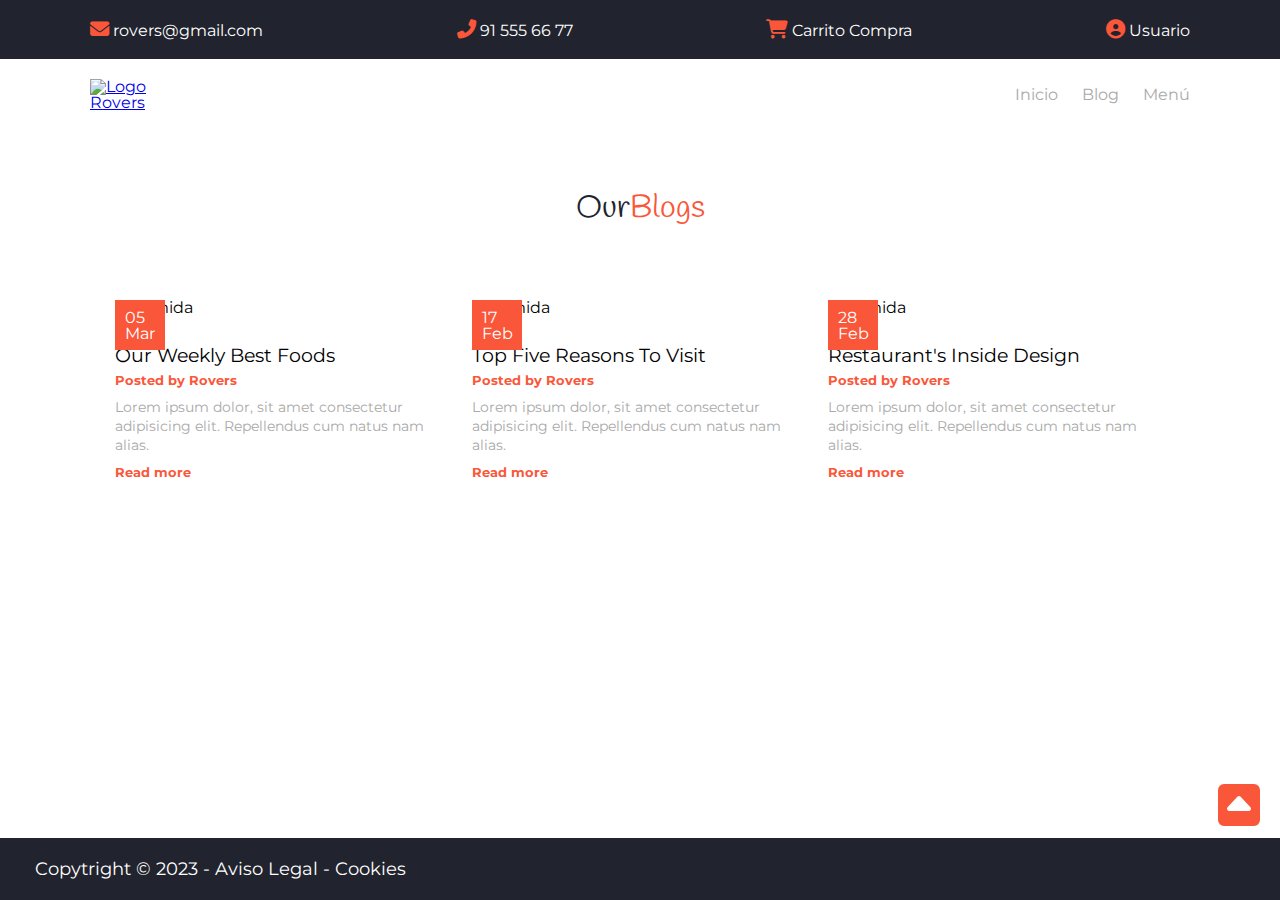
==== blog.html @ ea319fa2 "footer terminado" ====
<!DOCTYPE html>
<html lang="es">

<head>
    <meta charset="UTF-8">
    <meta http-equiv="X-UA-Compatible" content="IE=edge">
    <meta name="viewport" content="width=device-width, initial-scale=1.0">
    <title>Rovers- Hamburguesería - Home</title>
    <link rel="stylesheet" href="./css/style.css">
</head>

<body>

    <div class="wrapped">

        <header>
            <div class="nav-top">
                <div class="container">
                    <div>
                        <a href="mailto:rovers@gmail.com">
                            <i class="fa-solid fa-envelope"></i>
                            <span>rovers@gmail.com</span>
                        </a>
                    </div>

                    <div>
                        <a href="tel:915556677">
                            <i class="fa-solid fa-phone-flip"></i>
                            <span>91 555 66 77</span>
                        </a>
                    </div>

                    <div>
                        <a href="#">
                            <i class="fa-solid fa-shopping-cart"></i>
                            <span>Carrito Compra</span>
                        </a>
                    </div>

                    <div>
                        <a href="#">
                            <i class="fa-solid fa-user-circle"></i>
                            <span>Usuario</span>
                        </a>
                    </div>
                </div>
            </div>

            <nav>
                <div class="container">
                    <figure>
                        <a href="index.html">
                            <img src="./images/logo.jpg" alt="Logo Rovers">
                        </a>
                    </figure>
                    <div class="hamburguesa">
                        <div></div>
                        <div></div>
                        <div></div>
                    </div>

                    <ul class="menu">
                        <li><a href="index.html">Inicio</a></li>
                        <li><a href="blog.html">Blog</a></li>
                        <li><a href="menu.html">Menú</a></li>
                    </ul>

                </div>
            </nav>

        </header>

        <main>
            <div class="container">

                <div class="titulo">
                    <div>Our</div>
                    <div>Blogs</div>
                </div>

                <div class="article-container">
                    <article>
                        <figure>
                            <img src="./images/news3.jpg" alt="Comida">
                            <div>05 Mar</div>
                        </figure>

                        <div>
                            <h2>Our Weekly Best Foods</h2>
                            <h3>Posted by Rovers</h3>
                            <p>Lorem ipsum dolor, sit amet consectetur adipisicing elit. Repellendus cum natus nam
                                alias.
                            </p>
                            <a href="#">Read more</a>
                        </div>
                    </article>

                    <article>
                        <figure>
                            <img src="./images/news4.jpg" alt="Comida">
                            <div>17 Feb</div>
                        </figure>

                        <div>
                            <h2>Top Five Reasons To Visit</h2>
                            <h3>Posted by Rovers</h3>
                            <p>Lorem ipsum dolor, sit amet consectetur adipisicing elit. Repellendus cum natus nam
                                alias.
                            </p>
                            <a href="#">Read more</a>
                        </div>
                    </article>

                    <article>
                        <figure>
                            <img src="./images/news1.jpg" alt="Comida">
                            <div>28 Feb</div>
                        </figure>

                        <div>
                            <h2>Restaurant's Inside Design</h2>
                            <h3>Posted by Rovers</h3>
                            <p>Lorem ipsum dolor, sit amet consectetur adipisicing elit. Repellendus cum natus nam
                                alias.
                            </p>
                            <a href="#">Read more</a>
                        </div>
                    </article>
                </div>

            </div>
        </main>

        <footer>
            <div class="container">
                <p>Copytright &copy; 2023 - <a href="#">Aviso Legal</a> - <a href="#">Cookies</a></p>
            </div>
        </footer>
    </div>

    <div class="flecha">
        <a href="#top">
            <!-- punto de ancla, #la ponemos para identificar donde queremos que nos lleve la flecha, identificamos con # el div wrapped" -->
            <i class="fa-solid fa-square-caret-up"></i>
        </a>
    </div>

</body>

</html>
---- css/style.css ----
@import url(reset.css);
@import url(https://cdnjs.cloudflare.com/ajax/libs/font-awesome/6.4.0/css/all.min.css);
@import url(https://fonts.googleapis.com/css2?family=Handlee&family=Montserrat:wght@400;700&display=swap);

* {
    box-sizing: border-box;
}

img {
    width: 100%;
    height: auto;
    display: block;
}

html {
    scroll-behavior: smooth;
}

:root {
    /* variables */
    --fuenteprincipal: 'Montserrat', sans-serif;
    --fuentetitulos: 'Handlee', cursive;
    --colorprincipal: #fa573a;
    --colorsecundario: #21242e;
    --margingrid: 1em;
    --font-size: 1em;
    --anchomaximo: 68.75em;
}

.container {
    max-width: var(--anchomaximo);
    margin: 0 auto;
}

body {
    font-family: var(--fuenteprincipal);
    font-size: var(--font-size);
}

/* inicio header */

header .nav-top {
    background-color: var(--colorsecundario);
    padding: 1.25em 0em;
}

header .nav-top .container {
    display: flex;
    justify-content: space-around;
}

header .nav-top a {
    color: var(--colorprincipal);
    text-decoration: none;
}

header .nav-top a i {
    font-size: 150%;
}

header .nav-top span {
    color: white;
    display: none;
}

header nav {
    padding: 1.25em;
}

header nav .container {
    display: flex;
    flex-wrap: wrap;
    justify-content: space-between;
}

header nav .menu {
    width: 100%;
}

header nav .hamburguesa {
    cursor: pointer;
    width: 1.875em;
}

header nav .hamburguesa div {
    border-top: 2px solid #aaa;
    margin-bottom: 0.625em;
}

header nav figure {
    max-width: 100px;
}

header nav .menu a {
    display: block;
    width: 100%;
    text-decoration: none;
    text-align: center;
    padding: 1.25em;
    color: #aaa;
    border-bottom: 1px solid #aaa;
}

header nav .menu li:last-child a {
    border-bottom: 0px;
}

/* fin header */

/* inicio footer */

footer {
    background-color: var(--colorsecundario);
    color: white;
    padding: 1.25em 0px;
    text-align: center;
    position: fixed;
    width: 100%;
    bottom: 0;
    font-size: 110%;
}

footer a {
    text-decoration: none;
    color: white;
}

footer a:hover {
    color: var(--colorprincipal);
}

/* fin footer */

/* inicio flecha */

.flecha a {
    display: block;
    /* para que todo sea clicable */
    color: var(--colorprincipal);
    font-size: 300%;
    position: fixed;
    bottom: 4.375rem;
    right: 1.25rem;
    /* los ponemos en rem para que no se sume */
}


/* fin flecha */


/* inicio blog */

main .titulo {
    display: flex;
    font-family: var(--fuentetitulos);
    justify-content: center;
    text-align: center;
    padding: 50px;
    color: var(--colorprincipal);
    font-size: 200%;
}

main .titulo>div:first-child {
    color: var(--colorsecundario);
}

main .container .article-container {
    display: flex;
    flex-wrap: wrap;
    padding: 15px;
}

main .container .article-container article {
    position: relative;
    width: 50%;
}

main .container .article-container figure {
    padding: 10px;
}

main .container .article-container figure div {
    position: absolute;
    top: 10px;
    left: 10px;
    width: 100%;
    height: 100%;
    background-color: var(--colorprincipal);
    color: white;
    width: 50px;
    height: 50px;
    padding: 10px;
}

main .container .article-container article div {
    padding: 10px;

}

main .container .article-container article div h2 {
    font-size: 120%;
    margin-top: 10px;
    margin-bottom: 10px;
}

main .container .article-container article div h3 {
    color: var(--colorprincipal);
    font-size: 80%;
    margin-top: 10px;
    margin-bottom: 10px;
    font-weight: bold;
}

main .container .article-container article div p {
    color: darkgrey;
    font-size: 90%;
    margin-top: 10px;
    margin-bottom: 10px;
    line-height: 1.3;
}

main .container .article-container article div a {
    color: var(--colorprincipal);
    font-size: 80%;
    text-decoration: none;
    font-weight: bold;
}



/* fin blog */



/* inicio mediaqueries */

@media(min-width: 48em) {
    header .nav-top span {
        color: white;
        display: inline;
    }

    header .nav-top a i {
        font-size: 120%;
    }

    header .nav-top .container {
        justify-content: space-between;
    }

    /* para centrar el texto del footer a la izq */
    footer {
        text-align: left;

    }
}

@media(min-width: 62.75em) {
    header nav .menu {
        width: auto;
    }

    header nav .hamburguesa {
        display: none;
    }

    header nav .menu li {
        display: inline-block;
    }

    header nav .menu a {
        padding: 0.5em 0 1.25em 1.25em;
        border-bottom: 0px;
    }
}



/* mediaqueris blog */

@media(min-width: 48em) {
    main .container .article-container article {
        position: relative;
        width: 33.333%;
    }
}

/* mediaqueris blog */
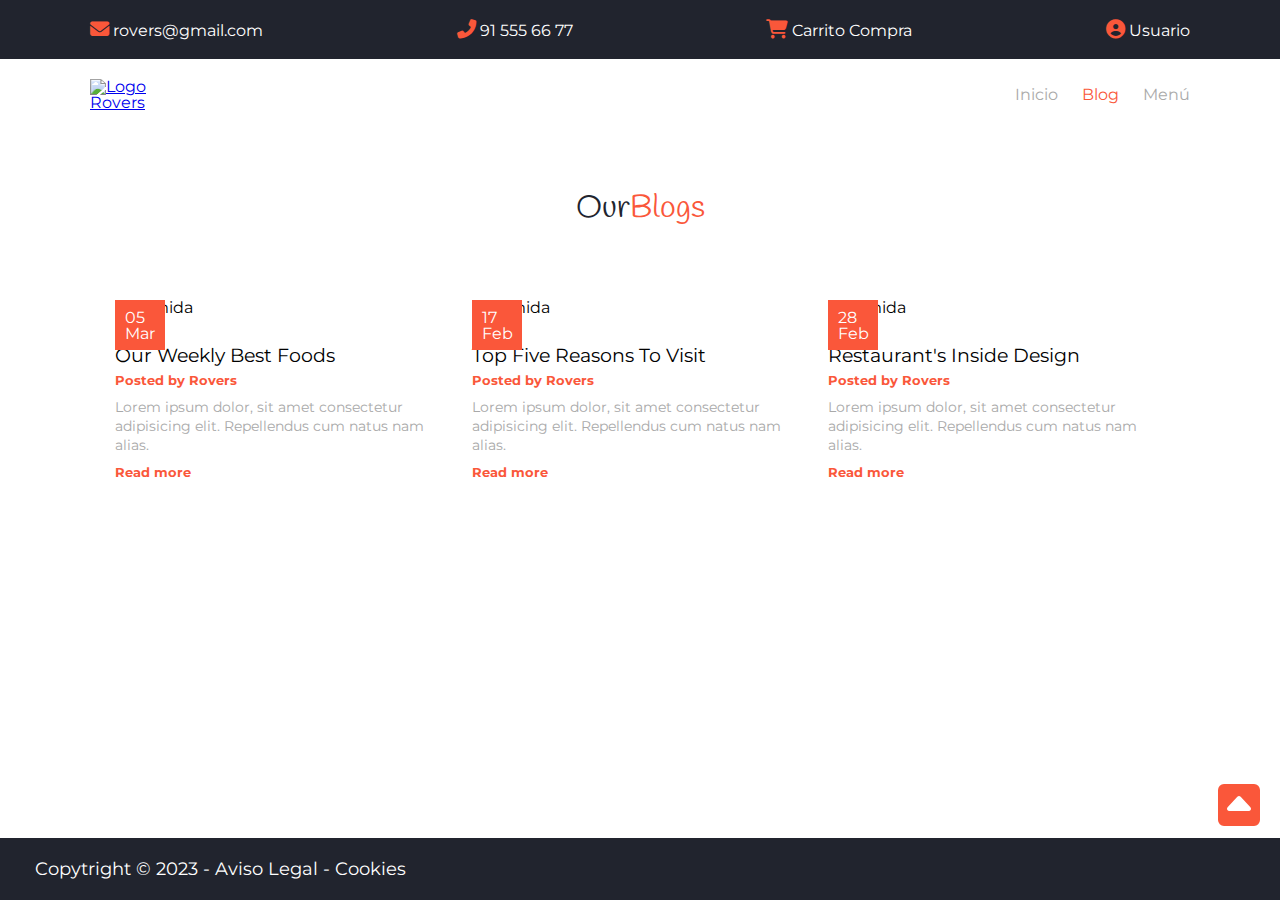
==== commit afaf82cf: "rastro de miga y rollover del menu finalizado" ====
--- a/blog.html
+++ b/blog.html
@@ -61,7 +61,7 @@
 
                     <ul class="menu">
                         <li><a href="index.html">Inicio</a></li>
-                        <li><a href="blog.html">Blog</a></li>
+                        <li><a class="activa" href="blog.html">Blog</a></li>
                         <li><a href="menu.html">Menú</a></li>
                     </ul>
 
--- a/css/style.css
+++ b/css/style.css
@@ -77,6 +77,14 @@
     width: 100%;
 }
 
+header nav .menu .activa {
+    color: var(--colorprincipal);
+}
+
+header nav .menu a:hover {
+    color: var(--colorprincipal);
+}
+
 header nav .hamburguesa {
     cursor: pointer;
     width: 1.875em;
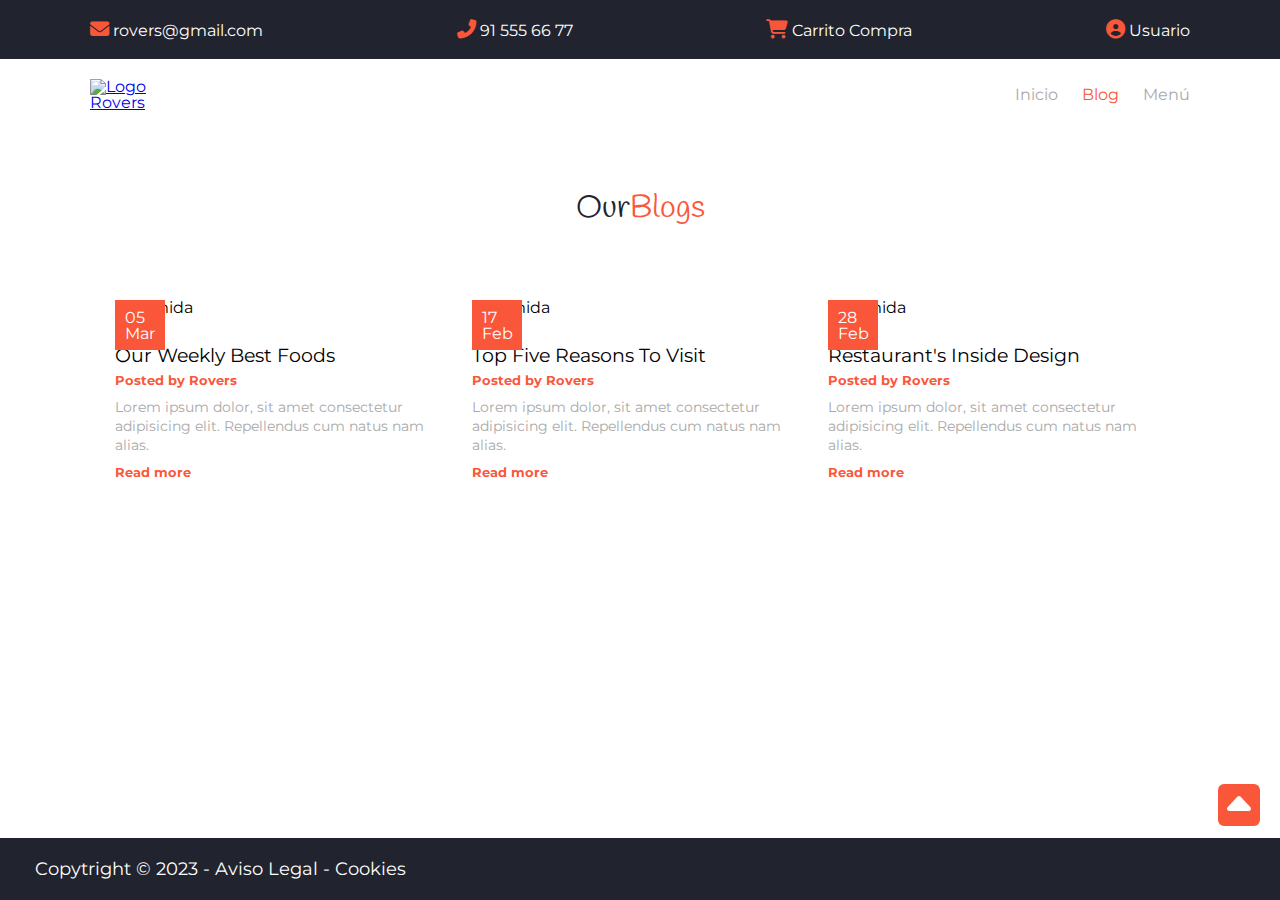
==== commit 5492d4c8: "cambiado los nombres de las páginas" ====
--- a/blog.html
+++ b/blog.html
@@ -5,7 +5,7 @@
     <meta charset="UTF-8">
     <meta http-equiv="X-UA-Compatible" content="IE=edge">
     <meta name="viewport" content="width=device-width, initial-scale=1.0">
-    <title>Rovers- Hamburguesería - Home</title>
+    <title>Rovers- Hamburguesería - Blog</title>
     <link rel="stylesheet" href="./css/style.css">
 </head>
 
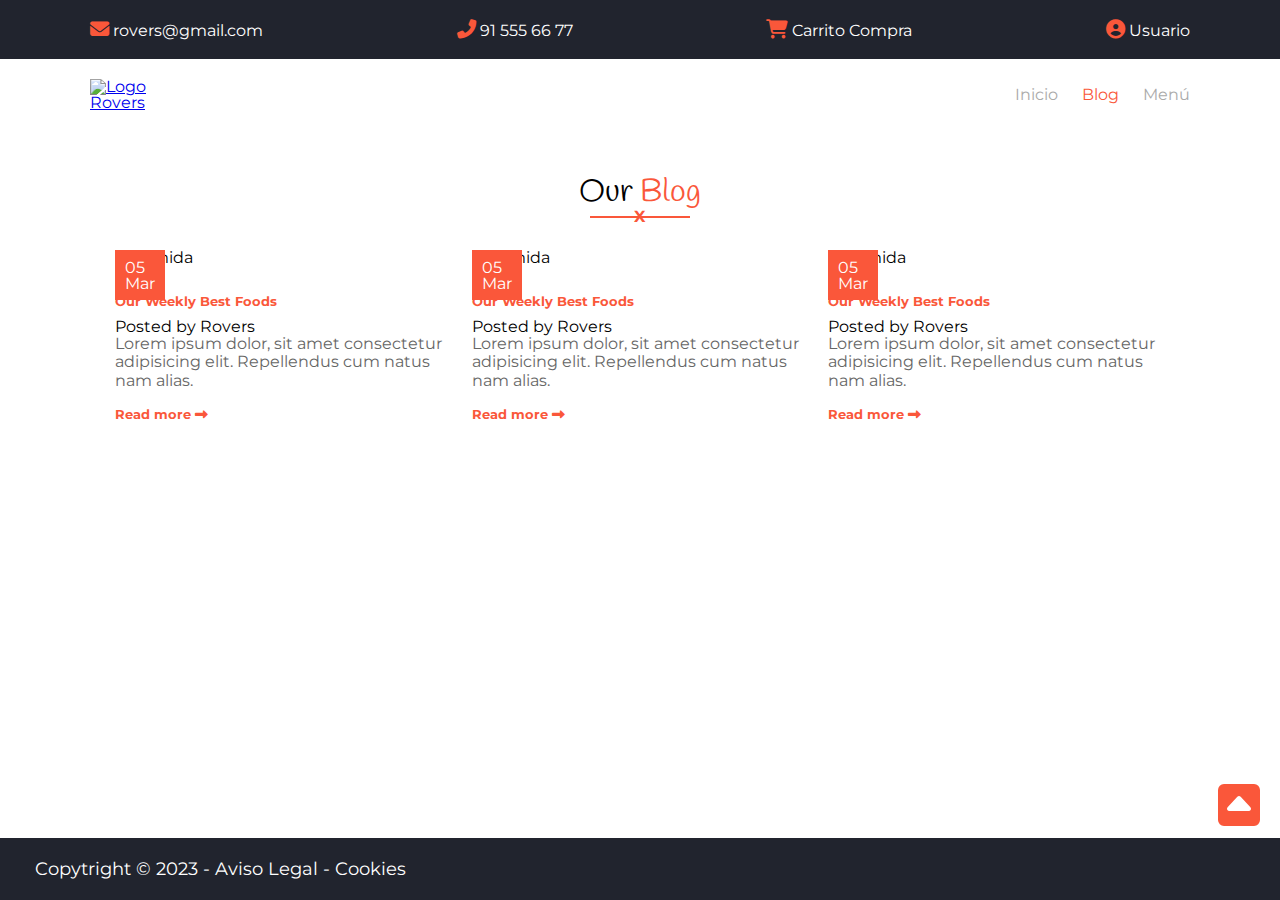
==== commit da7fb970: "html de la seccion blog corregido" ====
--- a/blog.html
+++ b/blog.html
@@ -71,64 +71,74 @@
         </header>
 
         <main>
-            <div class="container">
+            <section id="blog">
+                <div class="container">
 
-                <div class="titulo">
-                    <div>Our</div>
-                    <div>Blogs</div>
+                    <h2>Our <span>Blog</span></h2>
+                    <div class="underline">
+                        <hr noshade="noshade">
+                        <!-- para que sea un línea y no un bisel -->
+                        <span>X</span>
+                    </div>
+
+                    <div class="article-container">
+                        <article>
+                            <figure>
+                                <img src="./images/news3.jpg" alt="Comida">
+                                <div>05 Mar</div>
+                            </figure>
+
+                            <div>
+                                <h3>Our Weekly Best Foods</h3>
+                                <h4>Posted by Rovers</h4>
+                                <p>Lorem ipsum dolor, sit amet consectetur adipisicing elit. Repellendus cum natus nam
+                                    alias.
+                                </p>
+                                <a href="#">Read more
+                                    <i class="fas fa-long-arrow-alt-right"></i>
+                                </a>
+                            </div>
+                        </article>
+
+                        <article>
+                            <figure>
+                                <img src="./images/news3.jpg" alt="Comida">
+                                <div>05 Mar</div>
+                            </figure>
+
+                            <div>
+                                <h3>Our Weekly Best Foods</h3>
+                                <h4>Posted by Rovers</h4>
+                                <p>Lorem ipsum dolor, sit amet consectetur adipisicing elit. Repellendus cum natus nam
+                                    alias.
+                                </p>
+                                <a href="#">Read more
+                                    <i class="fas fa-long-arrow-alt-right"></i>
+                                </a>
+                            </div>
+                        </article>
+
+                        <article>
+                            <figure>
+                                <img src="./images/news3.jpg" alt="Comida">
+                                <div>05 Mar</div>
+                            </figure>
+
+                            <div>
+                                <h3>Our Weekly Best Foods</h3>
+                                <h4>Posted by Rovers</h4>
+                                <p>Lorem ipsum dolor, sit amet consectetur adipisicing elit. Repellendus cum natus nam
+                                    alias.
+                                </p>
+                                <a href="#">Read more
+                                    <i class="fas fa-long-arrow-alt-right"></i>
+                                </a>
+                            </div>
+                        </article>
+
+                    </div>
                 </div>
-
-                <div class="article-container">
-                    <article>
-                        <figure>
-                            <img src="./images/news3.jpg" alt="Comida">
-                            <div>05 Mar</div>
-                        </figure>
-
-                        <div>
-                            <h2>Our Weekly Best Foods</h2>
-                            <h3>Posted by Rovers</h3>
-                            <p>Lorem ipsum dolor, sit amet consectetur adipisicing elit. Repellendus cum natus nam
-                                alias.
-                            </p>
-                            <a href="#">Read more</a>
-                        </div>
-                    </article>
-
-                    <article>
-                        <figure>
-                            <img src="./images/news4.jpg" alt="Comida">
-                            <div>17 Feb</div>
-                        </figure>
-
-                        <div>
-                            <h2>Top Five Reasons To Visit</h2>
-                            <h3>Posted by Rovers</h3>
-                            <p>Lorem ipsum dolor, sit amet consectetur adipisicing elit. Repellendus cum natus nam
-                                alias.
-                            </p>
-                            <a href="#">Read more</a>
-                        </div>
-                    </article>
-
-                    <article>
-                        <figure>
-                            <img src="./images/news1.jpg" alt="Comida">
-                            <div>28 Feb</div>
-                        </figure>
-
-                        <div>
-                            <h2>Restaurant's Inside Design</h2>
-                            <h3>Posted by Rovers</h3>
-                            <p>Lorem ipsum dolor, sit amet consectetur adipisicing elit. Repellendus cum natus nam
-                                alias.
-                            </p>
-                            <a href="#">Read more</a>
-                        </div>
-                    </article>
-                </div>
-
-            </div>
+            </section>
         </main>
 
         <footer>
--- a/css/style.css
+++ b/css/style.css
@@ -152,25 +152,217 @@
     /* los ponemos en rem para que no se sume */
 }
 
-
 /* fin flecha */
 
+/* inicio hero */
+
+.hero {
+    background-image: url(../images/fondo.jpg);
+    height: 60vh;
+    background-size: cover;
+    background-position: center center;
+    background-blend-mode: multiply;
+    /* para oscurecer el fondo */
+    background-color: #888;
+    padding-top: 17vh;
+    color: white;
+}
+
+.hero h1 {
+    font-family: var(--fuentetitulos);
+    font-size: 2.25em;
+}
+
+.hero h2 {
+    color: var(--colorprincipal);
+    font-size: 1.25em;
+    margin: var(--margingrid) 0;
+}
+
+.hero p {
+    font-size: 1.15em;
+
+}
+
+.boton {
+    display: inline-block;
+    background-color: var(--colorprincipal);
+    padding: 1.15em;
+    color: white;
+    text-decoration: none;
+    border: 1px solid var(--colorprincipal);
+}
+
+.boton:hover {
+    background-color: transparent;
+    color: var(--colorprincipal);
+}
+
+.boton:hover i {
+    transition: transform 0.5s;
+    transform: translateX(5px);
+}
+
+.hero .container>div {
+    margin: var(--margingrid) 0;
+    /* lo ponemos separado porque no queremos que herede el estilo del margen, ya que vamos a reutilizar el botón */
+}
+
+.hero .social {
+    display: flex;
+    justify-content: space-between;
+    width: 10.5em;
+}
+
+.hero .social a {
+    color: white;
+    font-size: 2em;
+}
+
+.hero .container {
+    padding: 0 var(--margingrid);
+}
+
+/* fin hero */
+
+/* inicio services */
+
+main section {
+    padding: 2.125em var(--margingrid);
+}
+
+main section h2 {
+    color: black;
+    font-family: var(--fuentetitulos);
+    font-size: 2em;
+    text-align: center;
+}
+
+main section h2 span {
+    color: var(--colorprincipal);
+}
+
+main section .underline {
+    /* cambios de eje */
+    position: relative;
+    width: 6.23rem;
+    margin: 0 auto;
+}
+
+main section .underline hr {
+    position: absolute;
+    width: 100%;
+    top: -1px;
+    border-color: var(--colorprincipal);
+}
+
+main section .underline span {
+    text-align: center;
+    display: block;
+    color: var(--colorprincipal);
+    font-weight: 700;
+    /* hemos cargado la fuente, por lo que no hace falta forzar la negrita */
+}
+
+main section .grid {
+    display: flex;
+    /* le estoy dando un sistema flexible que se reparte el contenido a partes iguales */
+    flex-wrap: wrap;
+    /* le estoy diciendo que me deje elegir como quiero que ocupe el contenido */
+}
+
+main section:last-child {
+    margin-bottom: 3em;
+}
+
+main #services article {
+    border-bottom: 1px solid #aaa;
+    padding: 1.5em 0;
+}
+
+main #services article>div i {
+    color: var(--colorprincipal);
+    font-size: 140%;
+    border: 1px solid var(--colorprincipal);
+    padding: 0.5em;
+    /* con el padding ya crece el elemento, por lo que no le hace falta ancho ni alto */
+    display: inline-block;
+}
+
+main #services article h3 {
+    margin: var(--margingrid) 0;
+    font-size: 110%;
+    font-weight: 700;
+}
+
+main section p {
+    color: #666;
+    line-height: 1.15em;
+    margin-bottom: var(--margingrid);
+}
+
+main section .enlace {
+    text-decoration: none;
+    color: var(--colorprincipal);
+    font-weight: 700;
+}
+
+main section .enlace i {
+    margin-left: 8px;
+    /* para separar la flecha del leer más */
+}
+
+.fa-truck {
+    transform: rotateY(180deg);
+}
+
+/* fin services */
+
+/* inicio aboutus */
+
+main #aboutus .grid figure {
+    width: 100%;
+}
+
+main #aboutus .grid>div {
+    width: 100%;
+}
+
+main #aboutus .grid h3 {
+    font-size: 110%;
+    font-weight: 700;
+}
+
+main #aboutus .grid h4 {
+    margin: var(--margingrid) 0;
+    color: var(--colorprincipal);
+}
+
+main #aboutus .imagen {
+    width: 93%;
+    margin: 1.5em auto;
+}
+
+main #aboutus .imagen .marco {
+    border: 3px solid var(--colorprincipal);
+    transform: rotateZ(10deg);
+    transition: 1s;
+}
+
+main #aboutus .imagen .marco img {
+    transform: rotateZ(-10deg);
+    transition: 1s;
+}
+
+main #aboutus .imagen:hover :is(.marco, .marco img) {
+    transform: rotateZ(0deg);
+}
+
+
+
+/* fin aboutus */
 
 /* inicio blog */
-
-main .titulo {
-    display: flex;
-    font-family: var(--fuentetitulos);
-    justify-content: center;
-    text-align: center;
-    padding: 50px;
-    color: var(--colorprincipal);
-    font-size: 200%;
-}
-
-main .titulo>div:first-child {
-    color: var(--colorsecundario);
-}
 
 main .container .article-container {
     display: flex;
@@ -205,6 +397,7 @@
 
 }
 
+
 main .container .article-container article div h2 {
     font-size: 120%;
     margin-top: 10px;
@@ -216,10 +409,10 @@
     font-size: 80%;
     margin-top: 10px;
     margin-bottom: 10px;
-    font-weight: bold;
-}
-
-main .container .article-container article div p {
+    font-weight: 700;
+}
+
+*/ main .container .article-container article div p {
     color: darkgrey;
     font-size: 90%;
     margin-top: 10px;
@@ -231,10 +424,8 @@
     color: var(--colorprincipal);
     font-size: 80%;
     text-decoration: none;
-    font-weight: bold;
-}
-
-
+    font-weight: 700;
+}
 
 /* fin blog */
 
@@ -261,6 +452,36 @@
         text-align: left;
 
     }
+
+    main #services article {
+        /* mediaqueries de la seccion services */
+        width: 50%;
+        border-bottom: 0;
+        border-left: 1px solid #aaa;
+        padding: 1.5em;
+        margin: var(--margingrid) 0;
+    }
+
+    main #services article:last-child {
+        /* mediaqueries de la seccion services */
+        width: 100%;
+    }
+
+    main #aboutus .grid figure {
+        width: 50%;
+    }
+
+    main #aboutus .grid>div {
+        width: 50%;
+    }
+
+    main #aboutus .grid h3 {
+        margin-top: var(--margingrid);
+    }
+
+    main #aboutus .imagen {
+        margin: var(--margingrid) 0 2em 0;
+    }
 }
 
 @media(min-width: 62.75em) {
@@ -280,17 +501,26 @@
         padding: 0.5em 0 1.25em 1.25em;
         border-bottom: 0px;
     }
-}
-
-
-
-/* mediaqueris blog */
-
-@media(min-width: 48em) {
+
     main .container .article-container article {
         position: relative;
         width: 33.333%;
     }
-}
-
-/* mediaqueris blog */+
+    .hero .container {
+        padding: 0;
+    }
+
+    main #services article {
+        /* mediaqueries de la seccion services */
+        width: 33.333%;
+    }
+
+    main #services article:last-child {
+        /* mediaqueries de la seccion services */
+        width: 33.333%;
+    }
+
+
+
+}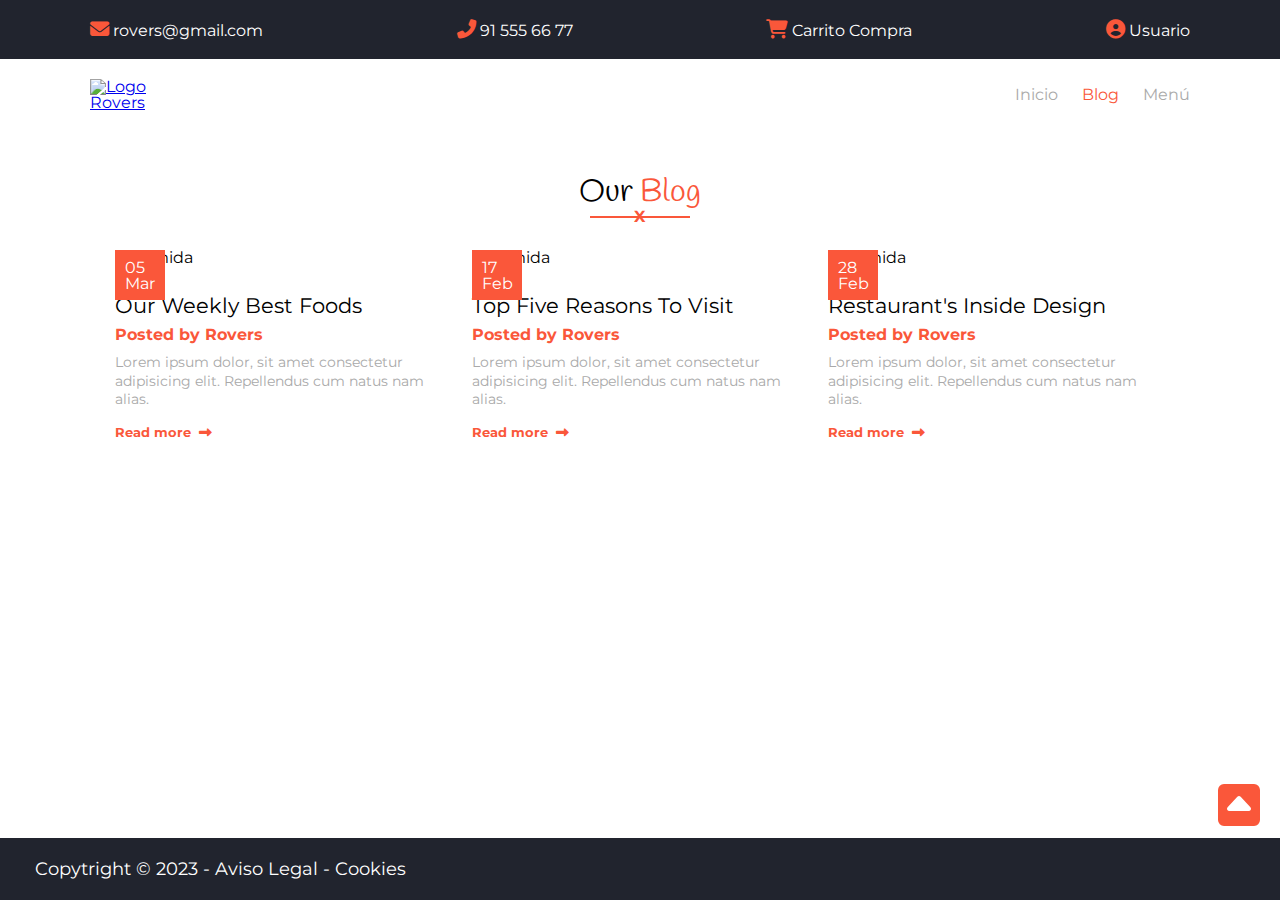
==== commit 28a37904: "fin correcciones, blog completo" ====
--- a/blog.html
+++ b/blog.html
@@ -75,6 +75,7 @@
                 <div class="container">
 
                     <h2>Our <span>Blog</span></h2>
+
                     <div class="underline">
                         <hr noshade="noshade">
                         <!-- para que sea un línea y no un bisel -->
@@ -94,49 +95,43 @@
                                 <p>Lorem ipsum dolor, sit amet consectetur adipisicing elit. Repellendus cum natus nam
                                     alias.
                                 </p>
-                                <a href="#">Read more
-                                    <i class="fas fa-long-arrow-alt-right"></i>
-                                </a>
+                                <a href="#">Read more<i class="fas fa-long-arrow-alt-right"></i></a>
                             </div>
                         </article>
 
                         <article>
                             <figure>
-                                <img src="./images/news3.jpg" alt="Comida">
-                                <div>05 Mar</div>
+                                <img src="./images/news4.jpg" alt="Comida">
+                                <div>17 Feb</div>
                             </figure>
 
                             <div>
-                                <h3>Our Weekly Best Foods</h3>
+                                <h3>Top Five Reasons To Visit</h3>
                                 <h4>Posted by Rovers</h4>
                                 <p>Lorem ipsum dolor, sit amet consectetur adipisicing elit. Repellendus cum natus nam
                                     alias.
                                 </p>
-                                <a href="#">Read more
-                                    <i class="fas fa-long-arrow-alt-right"></i>
-                                </a>
+                                <a href="#">Read more<i class="fas fa-long-arrow-alt-right"></i></a>
                             </div>
                         </article>
 
                         <article>
                             <figure>
-                                <img src="./images/news3.jpg" alt="Comida">
-                                <div>05 Mar</div>
+                                <img src="./images/news1.jpg" alt="Comida">
+                                <div>28 Feb</div>
                             </figure>
 
                             <div>
-                                <h3>Our Weekly Best Foods</h3>
+                                <h3>Restaurant's Inside Design</h3>
                                 <h4>Posted by Rovers</h4>
                                 <p>Lorem ipsum dolor, sit amet consectetur adipisicing elit. Repellendus cum natus nam
                                     alias.
                                 </p>
-                                <a href="#">Read more
-                                    <i class="fas fa-long-arrow-alt-right"></i>
-                                </a>
+                                <a href="#">Read more<i class="fas fa-long-arrow-alt-right"></i></a>
                             </div>
                         </article>
+                    </div>
 
-                    </div>
                 </div>
             </section>
         </main>
--- a/css/style.css
+++ b/css/style.css
@@ -364,10 +364,25 @@
 
 /* inicio blog */
 
+main .titulo {
+    display: flex;
+    font-family: var(--fuentetitulos);
+    justify-content: center;
+    text-align: center;
+    padding: 50px;
+    color: var(--colorprincipal);
+    font-size: 200%;
+}
+
+main .titulo>div:first-child {
+    color: var(--colorsecundario);
+}
+
 main .container .article-container {
     display: flex;
     flex-wrap: wrap;
     padding: 15px;
+
 }
 
 main .container .article-container article {
@@ -397,22 +412,21 @@
 
 }
 
-
-main .container .article-container article div h2 {
-    font-size: 120%;
+main .container .article-container article div h3 {
+    color: black;
+    font-size: 130%;
     margin-top: 10px;
     margin-bottom: 10px;
-}
-
-main .container .article-container article div h3 {
-    color: var(--colorprincipal);
-    font-size: 80%;
-    margin-top: 10px;
-    margin-bottom: 10px;
+
+}
+
+main .container .article-container article div h4 {
+    color: var(--colorprincipal);
     font-weight: 700;
-}
-
-*/ main .container .article-container article div p {
+
+}
+
+main .container .article-container article div p {
     color: darkgrey;
     font-size: 90%;
     margin-top: 10px;
@@ -424,7 +438,11 @@
     color: var(--colorprincipal);
     font-size: 80%;
     text-decoration: none;
-    font-weight: 700;
+    font-weight: bold;
+}
+
+main .container .article-container article div a i {
+    margin: 8px;
 }
 
 /* fin blog */
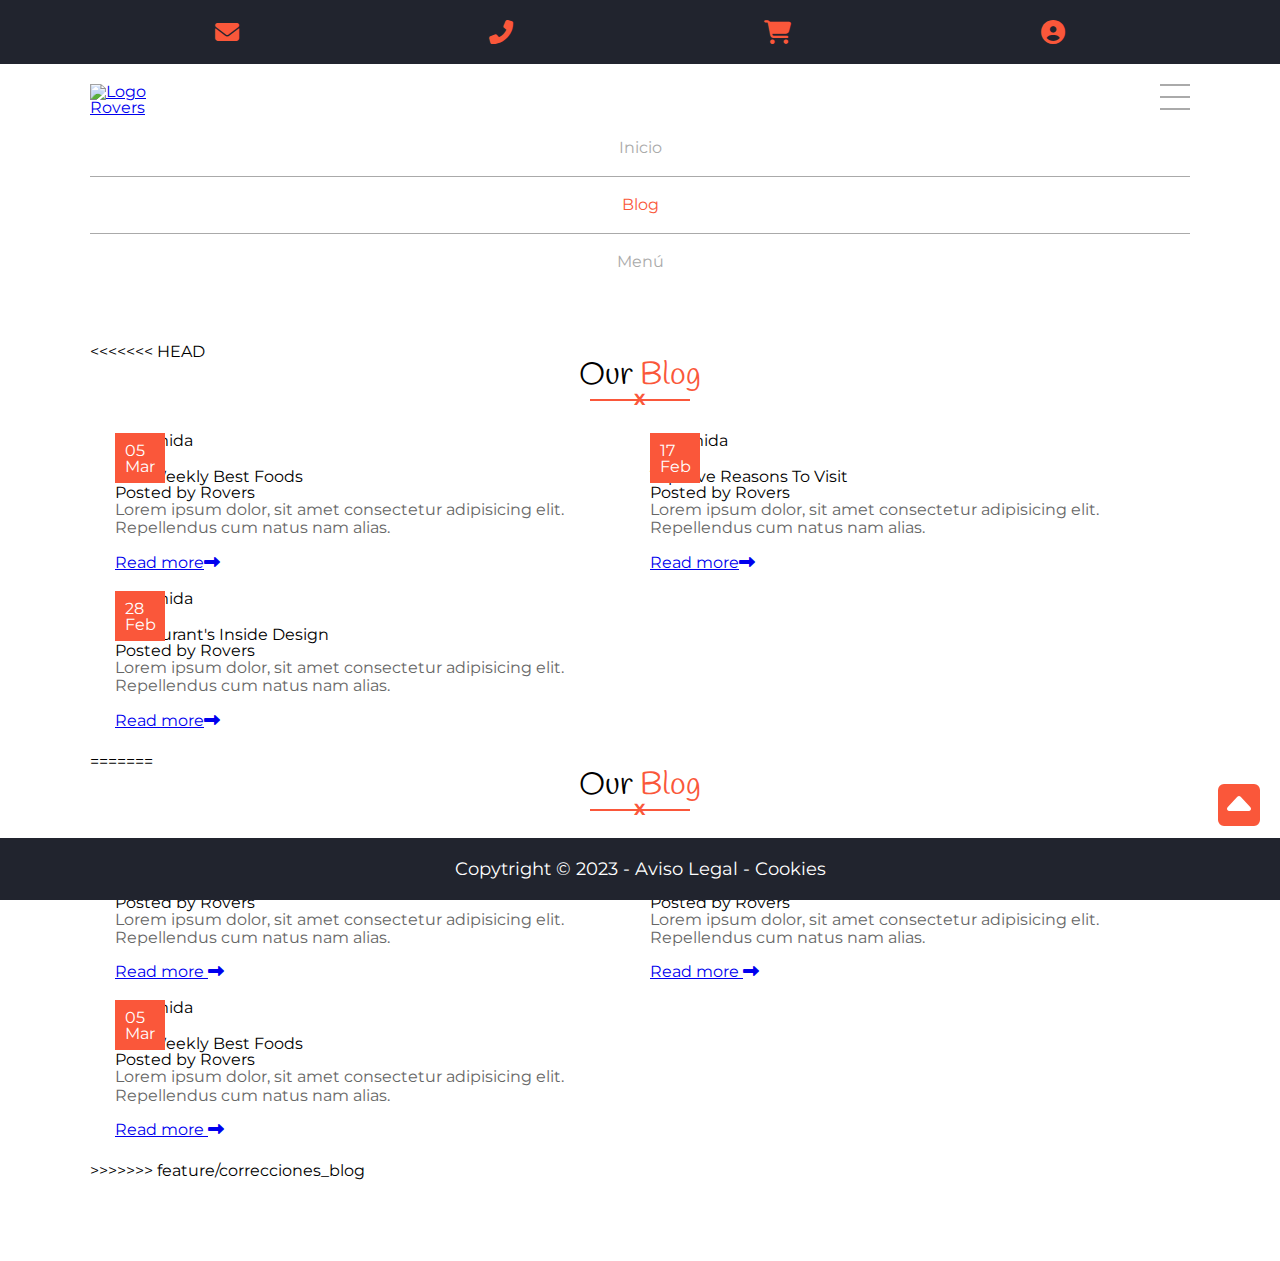
==== commit 03fc30e0: "Blog completo, acepto los cambios entrantes Merge branch 'feature/correcciones_blog' into develop" ====
--- a/blog.html
+++ b/blog.html
@@ -73,6 +73,7 @@
         <main>
             <section id="blog">
                 <div class="container">
+<<<<<<< HEAD
 
                     <h2>Our <span>Blog</span></h2>
 
@@ -132,6 +133,72 @@
                         </article>
                     </div>
 
+=======
+
+                    <h2>Our <span>Blog</span></h2>
+                    <div class="underline">
+                        <hr noshade="noshade">
+                        <!-- para que sea un línea y no un bisel -->
+                        <span>X</span>
+                    </div>
+
+                    <div class="article-container">
+                        <article>
+                            <figure>
+                                <img src="./images/news3.jpg" alt="Comida">
+                                <div>05 Mar</div>
+                            </figure>
+
+                            <div>
+                                <h3>Our Weekly Best Foods</h3>
+                                <h4>Posted by Rovers</h4>
+                                <p>Lorem ipsum dolor, sit amet consectetur adipisicing elit. Repellendus cum natus nam
+                                    alias.
+                                </p>
+                                <a href="#">Read more
+                                    <i class="fas fa-long-arrow-alt-right"></i>
+                                </a>
+                            </div>
+                        </article>
+
+                        <article>
+                            <figure>
+                                <img src="./images/news3.jpg" alt="Comida">
+                                <div>05 Mar</div>
+                            </figure>
+
+                            <div>
+                                <h3>Our Weekly Best Foods</h3>
+                                <h4>Posted by Rovers</h4>
+                                <p>Lorem ipsum dolor, sit amet consectetur adipisicing elit. Repellendus cum natus nam
+                                    alias.
+                                </p>
+                                <a href="#">Read more
+                                    <i class="fas fa-long-arrow-alt-right"></i>
+                                </a>
+                            </div>
+                        </article>
+
+                        <article>
+                            <figure>
+                                <img src="./images/news3.jpg" alt="Comida">
+                                <div>05 Mar</div>
+                            </figure>
+
+                            <div>
+                                <h3>Our Weekly Best Foods</h3>
+                                <h4>Posted by Rovers</h4>
+                                <p>Lorem ipsum dolor, sit amet consectetur adipisicing elit. Repellendus cum natus nam
+                                    alias.
+                                </p>
+                                <a href="#">Read more
+                                    <i class="fas fa-long-arrow-alt-right"></i>
+                                </a>
+                            </div>
+                        </article>
+
+                    </div>
+>>>>>>> feature/correcciones_blog
                 </div>
             </section>
         </main>
--- a/css/style.css
+++ b/css/style.css
@@ -364,20 +364,6 @@
 
 /* inicio blog */
 
-main .titulo {
-    display: flex;
-    font-family: var(--fuentetitulos);
-    justify-content: center;
-    text-align: center;
-    padding: 50px;
-    color: var(--colorprincipal);
-    font-size: 200%;
-}
-
-main .titulo>div:first-child {
-    color: var(--colorsecundario);
-}
-
 main .container .article-container {
     display: flex;
     flex-wrap: wrap;
@@ -412,9 +398,15 @@
 
 }
 
+<<<<<<< HEAD
 main .container .article-container article div h3 {
     color: black;
     font-size: 130%;
+=======
+
+main .container .article-container article div h2 {
+    font-size: 120%;
+>>>>>>> feature/correcciones_blog
     margin-top: 10px;
     margin-bottom: 10px;
 
@@ -422,11 +414,18 @@
 
 main .container .article-container article div h4 {
     color: var(--colorprincipal);
-    font-weight: 700;
-
-}
-
-main .container .article-container article div p {
+<<<<<<< HEAD
+    font-weight: 700;
+
+=======
+    font-size: 80%;
+    margin-top: 10px;
+    margin-bottom: 10px;
+    font-weight: 700;
+>>>>>>> feature/correcciones_blog
+}
+
+*/ main .container .article-container article div p {
     color: darkgrey;
     font-size: 90%;
     margin-top: 10px;
@@ -438,7 +437,7 @@
     color: var(--colorprincipal);
     font-size: 80%;
     text-decoration: none;
-    font-weight: bold;
+    font-weight: 700;
 }
 
 main .container .article-container article div a i {
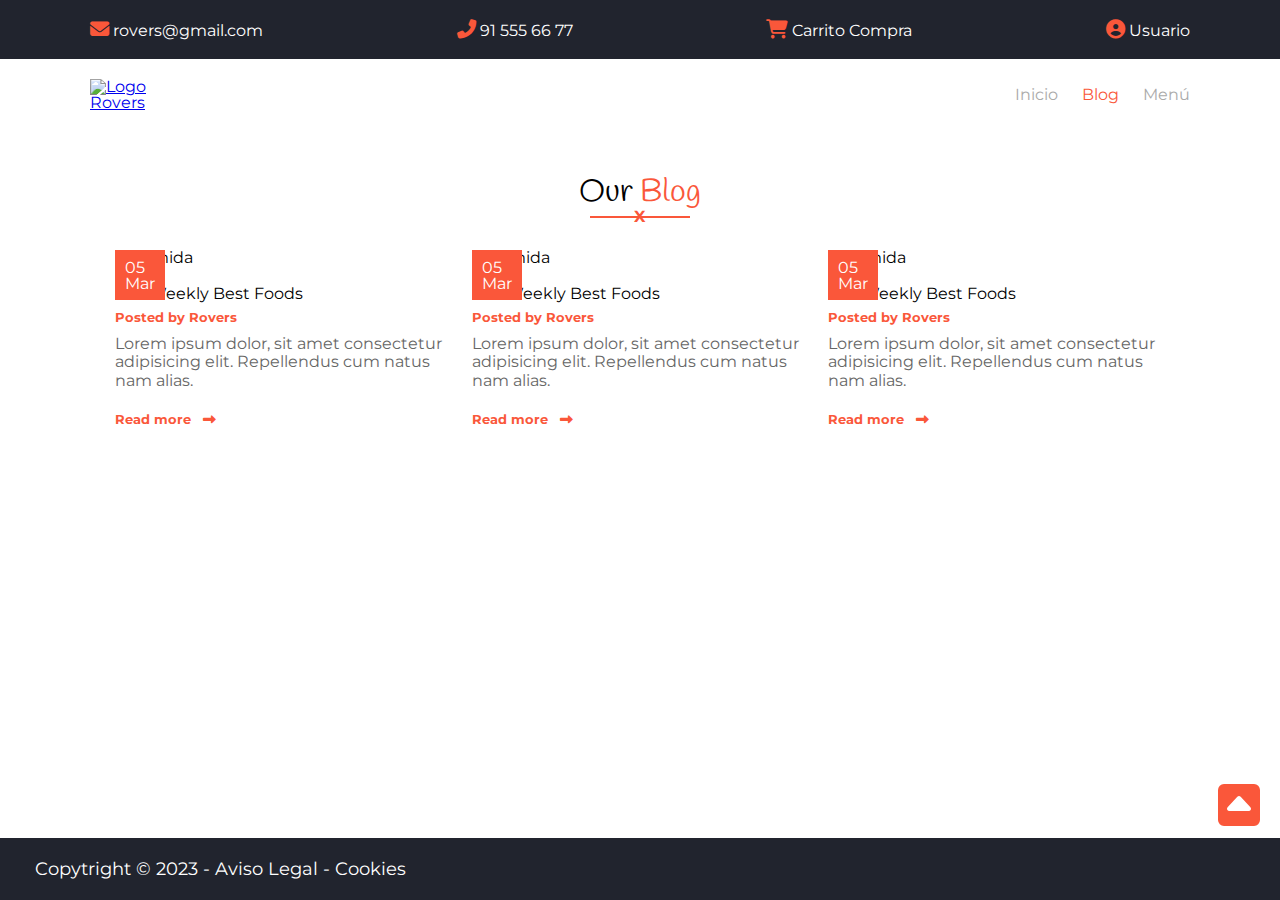
==== commit cd38bc36: "fin blog" ====
--- a/blog.html
+++ b/blog.html
@@ -73,67 +73,6 @@
         <main>
             <section id="blog">
                 <div class="container">
-<<<<<<< HEAD
-
-                    <h2>Our <span>Blog</span></h2>
-
-                    <div class="underline">
-                        <hr noshade="noshade">
-                        <!-- para que sea un línea y no un bisel -->
-                        <span>X</span>
-                    </div>
-
-                    <div class="article-container">
-                        <article>
-                            <figure>
-                                <img src="./images/news3.jpg" alt="Comida">
-                                <div>05 Mar</div>
-                            </figure>
-
-                            <div>
-                                <h3>Our Weekly Best Foods</h3>
-                                <h4>Posted by Rovers</h4>
-                                <p>Lorem ipsum dolor, sit amet consectetur adipisicing elit. Repellendus cum natus nam
-                                    alias.
-                                </p>
-                                <a href="#">Read more<i class="fas fa-long-arrow-alt-right"></i></a>
-                            </div>
-                        </article>
-
-                        <article>
-                            <figure>
-                                <img src="./images/news4.jpg" alt="Comida">
-                                <div>17 Feb</div>
-                            </figure>
-
-                            <div>
-                                <h3>Top Five Reasons To Visit</h3>
-                                <h4>Posted by Rovers</h4>
-                                <p>Lorem ipsum dolor, sit amet consectetur adipisicing elit. Repellendus cum natus nam
-                                    alias.
-                                </p>
-                                <a href="#">Read more<i class="fas fa-long-arrow-alt-right"></i></a>
-                            </div>
-                        </article>
-
-                        <article>
-                            <figure>
-                                <img src="./images/news1.jpg" alt="Comida">
-                                <div>28 Feb</div>
-                            </figure>
-
-                            <div>
-                                <h3>Restaurant's Inside Design</h3>
-                                <h4>Posted by Rovers</h4>
-                                <p>Lorem ipsum dolor, sit amet consectetur adipisicing elit. Repellendus cum natus nam
-                                    alias.
-                                </p>
-                                <a href="#">Read more<i class="fas fa-long-arrow-alt-right"></i></a>
-                            </div>
-                        </article>
-                    </div>
-
-=======
 
                     <h2>Our <span>Blog</span></h2>
                     <div class="underline">
@@ -198,7 +137,6 @@
                         </article>
 
                     </div>
->>>>>>> feature/correcciones_blog
                 </div>
             </section>
         </main>
--- a/css/style.css
+++ b/css/style.css
@@ -398,15 +398,9 @@
 
 }
 
-<<<<<<< HEAD
-main .container .article-container article div h3 {
-    color: black;
-    font-size: 130%;
-=======
 
 main .container .article-container article div h2 {
     font-size: 120%;
->>>>>>> feature/correcciones_blog
     margin-top: 10px;
     margin-bottom: 10px;
 
@@ -414,15 +408,10 @@
 
 main .container .article-container article div h4 {
     color: var(--colorprincipal);
-<<<<<<< HEAD
-    font-weight: 700;
-
-=======
     font-size: 80%;
     margin-top: 10px;
     margin-bottom: 10px;
     font-weight: 700;
->>>>>>> feature/correcciones_blog
 }
 
 */ main .container .article-container article div p {
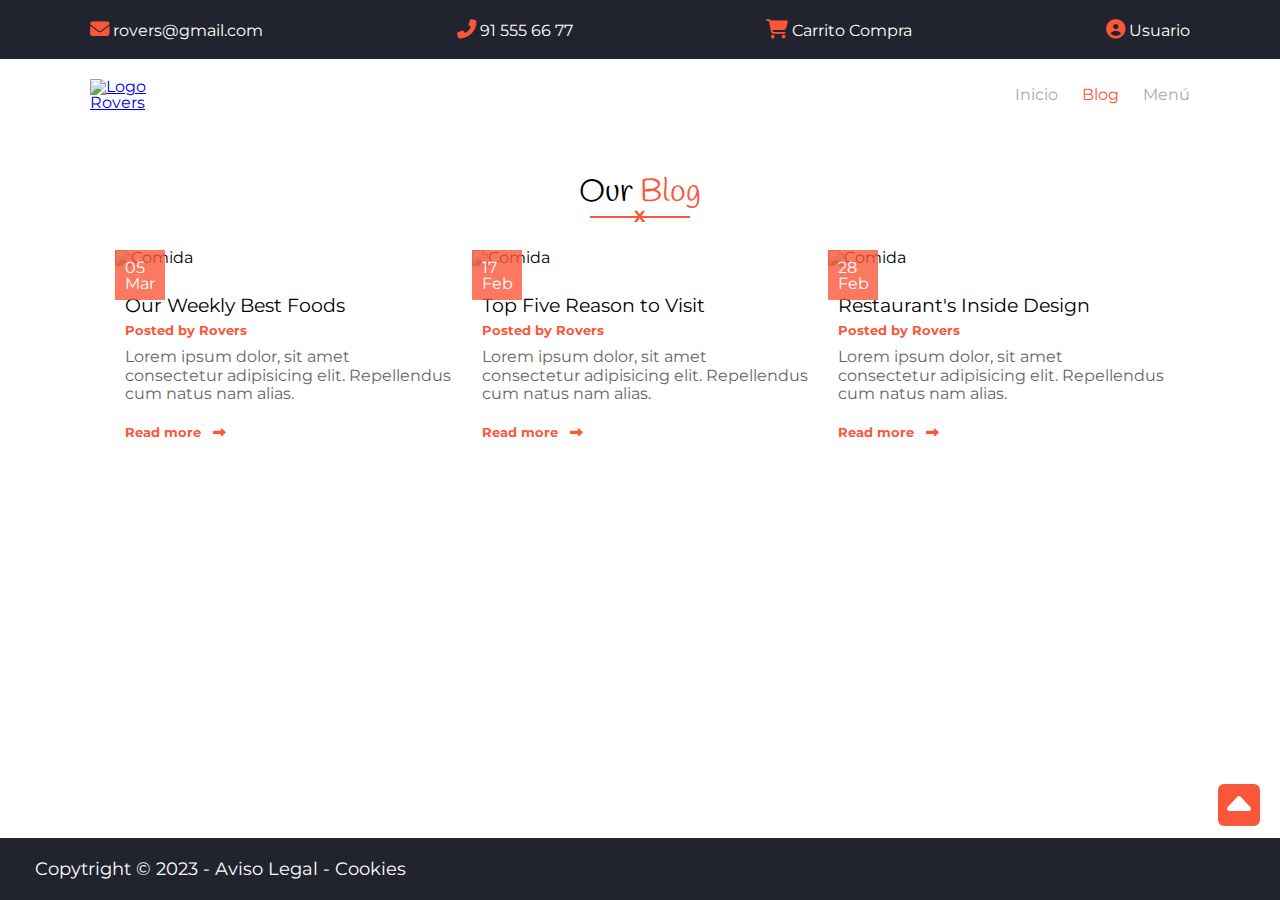
==== commit 156c8b49: "retoques finales" ====
--- a/blog.html
+++ b/blog.html
@@ -102,12 +102,12 @@
 
                         <article>
                             <figure>
-                                <img src="./images/news3.jpg" alt="Comida">
-                                <div>05 Mar</div>
+                                <img src="./images/news1.jpg" alt="Comida">
+                                <div>17 Feb</div>
                             </figure>
 
                             <div>
-                                <h3>Our Weekly Best Foods</h3>
+                                <h3>Top Five Reason to Visit</h3>
                                 <h4>Posted by Rovers</h4>
                                 <p>Lorem ipsum dolor, sit amet consectetur adipisicing elit. Repellendus cum natus nam
                                     alias.
@@ -121,11 +121,11 @@
                         <article>
                             <figure>
                                 <img src="./images/news3.jpg" alt="Comida">
-                                <div>05 Mar</div>
+                                <div>28 Feb</div>
                             </figure>
 
                             <div>
-                                <h3>Our Weekly Best Foods</h3>
+                                <h3>Restaurant's Inside Design</h3>
                                 <h4>Posted by Rovers</h4>
                                 <p>Lorem ipsum dolor, sit amet consectetur adipisicing elit. Repellendus cum natus nam
                                     alias.
--- a/css/style.css
+++ b/css/style.css
@@ -383,10 +383,10 @@
 main .container .article-container figure div {
     position: absolute;
     top: 10px;
-    left: 10px;
+    left: 0px;
     width: 100%;
     height: 100%;
-    background-color: var(--colorprincipal);
+    background-color: rgba(250, 87, 58, 0.8);
     color: white;
     width: 50px;
     height: 50px;
@@ -395,11 +395,11 @@
 
 main .container .article-container article div {
     padding: 10px;
-
-}
-
-
-main .container .article-container article div h2 {
+    margin-left: 10px;
+}
+
+
+main .container .article-container article div h3 {
     font-size: 120%;
     margin-top: 10px;
     margin-bottom: 10px;
@@ -435,6 +435,84 @@
 
 /* fin blog */
 
+/* inicio menu */
+
+main #menu {
+    background-color: var(--colorsecundario);
+    color: white;
+}
+
+main #menu p {
+    color: #999;
+}
+
+main #menu .container h2 {
+    color: white;
+}
+
+main #menu .container ul li {
+    margin: var(--margingrid);
+    margin-bottom: 30px;
+}
+
+main #menu .container ul li:first-child {
+    background-color: var(--colorprincipal);
+    padding: 10px;
+    margin: var(--margingrid) 0;
+    border-radius: 6px;
+}
+
+main #menu .container .today h3 {
+    margin-top: 30px;
+    font-weight: 700;
+    font-size: 120%;
+}
+
+main #menu .container .today hr {
+    color: var(--colorprincipal);
+    width: 80px;
+    display: inline-block;
+    margin: 0 auto;
+}
+
+main #menu .container .today p {
+    margin-top: var(--margingrid);
+}
+
+main #menu .container .der article {
+    display: flex;
+    flex-wrap: wrap;
+    margin: var(--margingrid);
+
+}
+
+main #menu .container .der figure {
+    margin-top: 30px;
+}
+
+main #menu .container .der article h3 {
+    margin: var(--margingrid) 0;
+    font-weight: 700;
+
+
+}
+
+main #menu .container .der article span {
+    color: var(--colorprincipal);
+
+}
+
+main #menu .container .der article a {
+    color: var(--colorprincipal);
+    text-decoration: none;
+    font-weight: 700;
+}
+
+
+
+
+
+/* fin menu */
 
 
 /* inicio mediaqueries */
@@ -527,6 +605,61 @@
         width: 33.333%;
     }
 
+    main #menu .container2 {
+        display: flex;
+    }
+
+    main #menu .container2 .izq {
+        width: 30%;
+        margin-top: 50px;
+    }
+
+    main #menu .container2 .der article {
+        width: 70%;
+        margin-left: 100px;
+
+    }
+
+    main #menu .der article figure {
+        width: 40%;
+        padding: 20px;
+    }
+
+    main #menu .der article div {
+        width: 60%;
+        margin-top: 40px;
+        font-size: 90%;
+    }
+
+    main #menu .container .der article h3 {
+        font-size: 100%;
+
+    }
+
+    main #menu .container ul {
+        margin-bottom: px;
+    }
+
+    main #menu .container .today {
+        margin-top: 80px;
+    }
+
+    main #menu .container .der article span {
+
+        margin-left: 20px;
+    }
+
+
+
+
+
+
+
+
+
+
+
+
 
 
 }